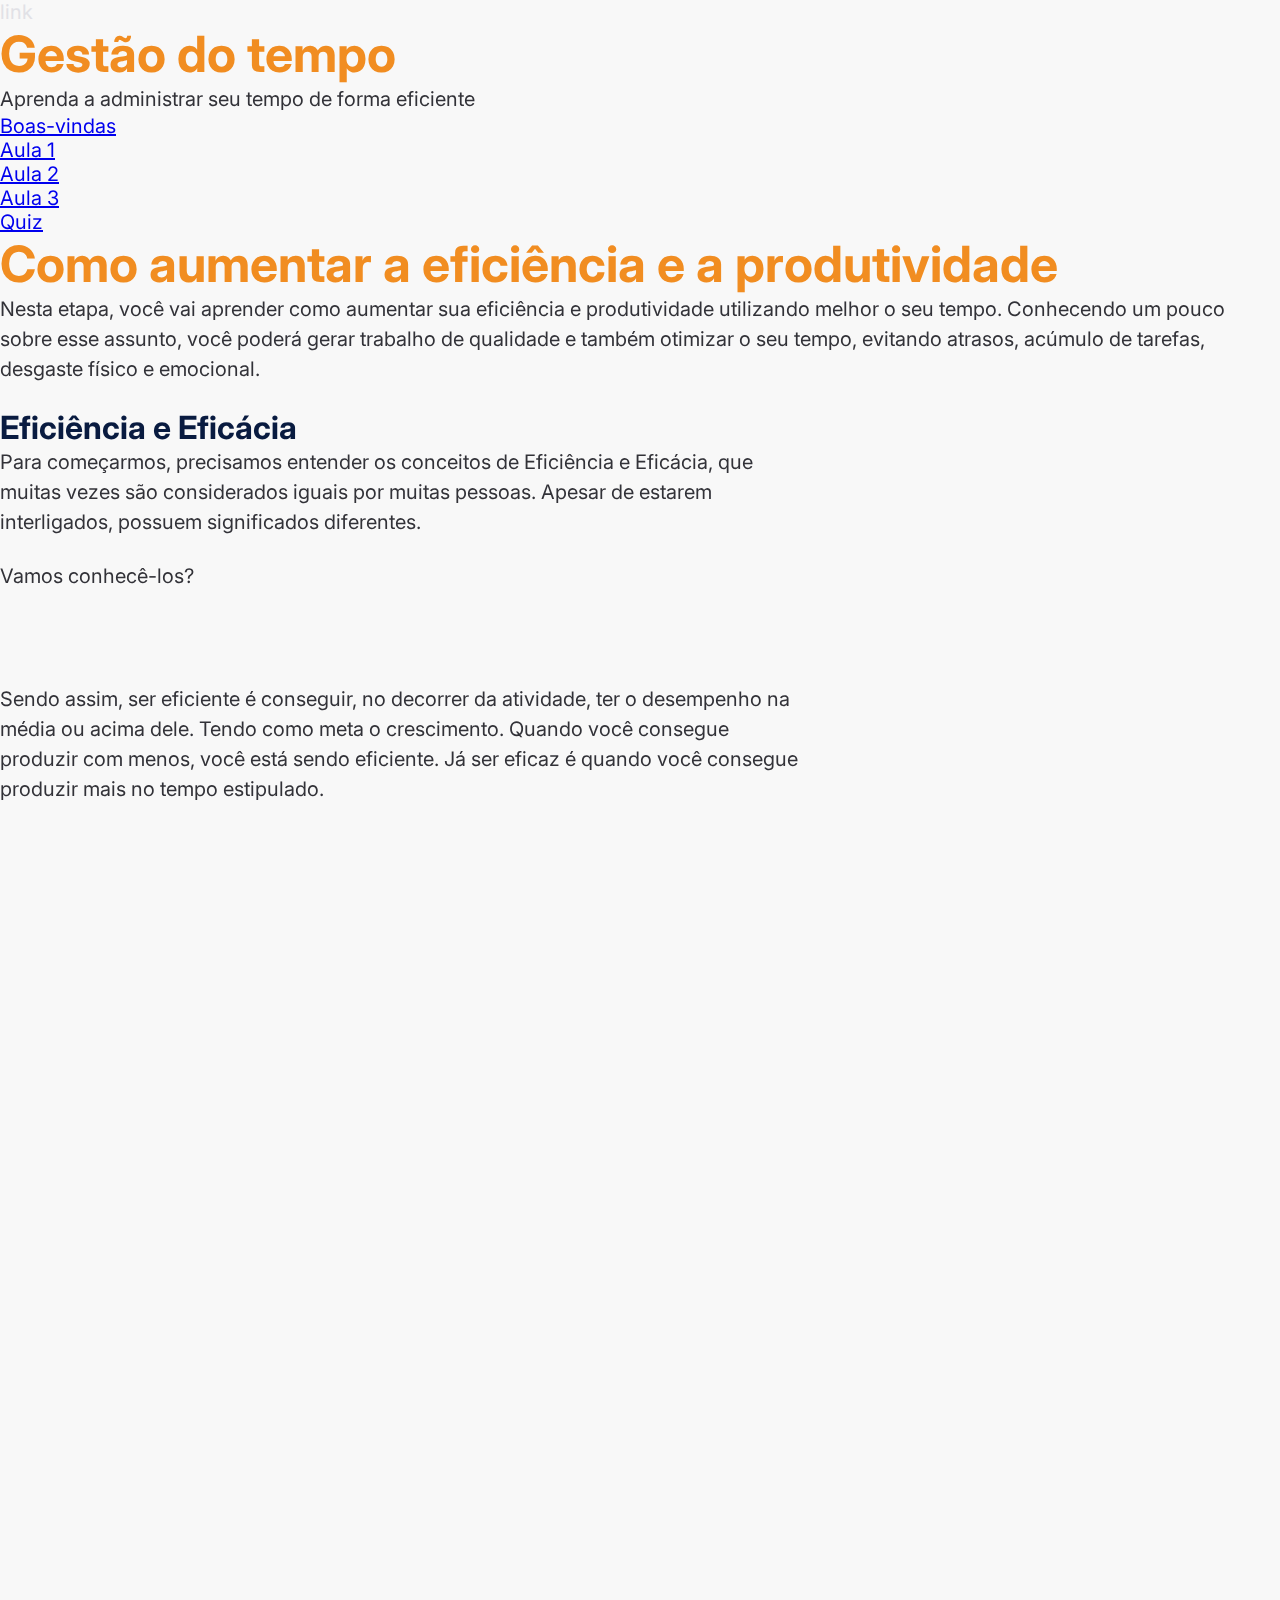
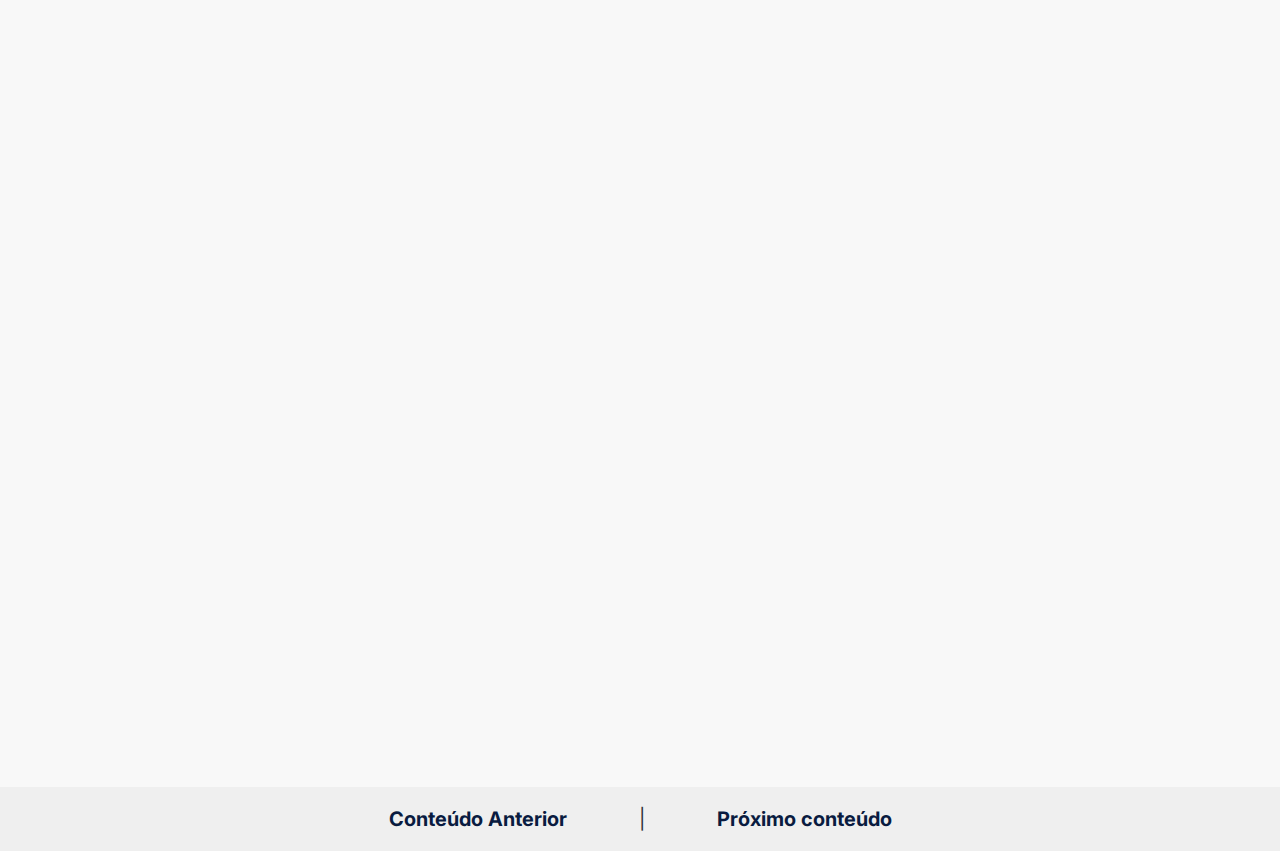
==== aula1.html @ 1203d72f "bug fix" ====
<!DOCTYPE html>
<html lang="en">
<head>
  <meta charset="UTF-8">
  <link rel="preconnect" href="https://fonts.googleapis.com">
  <link rel="preconnect" href="https://fonts.gstatic.com" crossorigin>

  <meta http-equiv="X-UA-Compatible" content="IE=edge">
  <meta name="viewport" content="width=device-width, initial-scale=1.0">

  <link href="https://fonts.googleapis.com/css2?family=Inter:wght@400;700&display=swap" rel="stylesheet">
  <link rel="stylesheet" href="https://cdn.jsdelivr.net/npm/@splidejs/splide@4.0.7/dist/css/splide.min.css">

  <link rel="stylesheet" href="https://unpkg.com/aos@next/dist/aos.css" />

  <link rel="stylesheet" href="https://cdnjs.cloudflare.com/ajax/libs/mediaelement/4.2.6/mediaelementplayer.css">
  <link rel="stylesheet" href="https://cdnjs.cloudflare.com/ajax/libs/mediaelement-plugins/2.5.0/speed/speed.min.css">
  <link rel="stylesheet" href="https://cdnjs.cloudflare.com/ajax/libs/mediaelement-plugins/2.5.0/skip-back/skip-back.min.css">
  <link rel="stylesheet" href="https://cdnjs.cloudflare.com/ajax/libs/mediaelement-plugins/2.5.0/jump-forward/jump-forward.min.css">

  <link rel="stylesheet" href="styles/global.css">
  <link rel="stylesheet" href="styles/aula1.css">
  <link rel="stylesheet" href="styles/podcast.css">
  link

  <title>Boas-vindas</title>
</head>
<body>
  <!-- capa -->
  <section id="capa" class="capa" data-aos="fade-down">
    <div class="container-capa">
      <div class="background-capa"></div>

      <div class="capa-title">
        <h1 data-aos="fade-right" data-aos-duration="1000" data-aos-delay="300">Gestão do tempo</h1>
        <p data-aos="fade-left" data-aos-duration="1000" data-aos-delay="500">Aprenda a administrar seu tempo de forma eficiente</p>
      </div>
    </div>
  </section>

  <!-- menu  -->
  <nav  class="menu" data-aos="fade-up">
    <ol class="hori">
      <li>
        <a href="#">Boas-vindas</a>
      </li>
      <li>
        <a href="#">Aula 1</a>
      </li>
      <li>
        <a href="#">Aula 2</a>
      </li>
      <li>
        <a href="#">Aula 3</a>
      </li>
      <li>
        <a href="#">Quiz</a>
      </li>
    </ol>
    <div class="line-menu"></div>
  </nav>
  
  <!-- primeira-sessao -->
  <section class="primeira">
    <div class="wrapper" data-aos="flip-left" data-aos-duration="1200">
      <div class="primeira-wrapper-um">
        <h1>Como aumentar a eficiência e a produtividade</h1>
        <p>
          Nesta etapa, você vai aprender como aumentar sua eficiência e produtividade
          utilizando melhor o seu tempo. ​Conhecendo um pouco sobre esse assunto, você
          poderá gerar trabalho de qualidade e também otimizar o seu tempo, evitando
          atrasos, acúmulo de tarefas, desgaste físico e emocional. 
        </p>
      </div>
      <img src="/assets/man_primeira.png" alt="">
    </div>

  </section>

  <section class="segunda">
    <div 
      class="padrao segunda-wrapper-um" 
      data-aos="fade-right"
      data-aos-duration="1000"
    >
      <h2>Eficiência e Eficácia</h2>
      <p>
        Para começarmos, precisamos entender os conceitos de Eficiência e Eficácia,
         que muitas vezes são considerados iguais por muitas pessoas. Apesar de 
         estarem interligados, possuem significados diferentes.
      </p>
      <br>
      <p>Vamos conhecê-los?</p>
    </div>

    <div class="splide" role="group" aria-label="Splide Basic HTML Example" data-aos="zoom-out" data-aos-duration="1000">
      <div class="splide__track">
        <ul class="splide__list">
          <li class="splide__slide">
            <div class="container-slider">
              <img src="/assets/slider_1.svg" alt="">
              <div>
                <h2>Eficiência</h2>
                <p>
                  Tem relação com produtividade, que é a medida do que foi consumido 
                  pelo que foi produzido, ou seja, eficiência é como você atingiu o 
                  objetivo, de forma otimizada, mais rápido e com menos gastos.
                </p>
              </div>
            </div>
          </li>
          <li class="splide__slide">
            <div class="container-slider">
              <img src="/assets/slider_2.svg" alt="">
              <div>
                <h2>Eficácia</h2>
                <p>
                  Está relacionado ao êxito, conseguir o objetivo estipulado. Você
                  será eficaz quando terminar a atividade no tempo estipulado e tiver
                  atingido as metas que foram previamente fixadas.
                </p>
              </div>
            </div>
          </li>
        </ul>
      </div>
    </div>

    <div class="padrao segunda-wrapper-dois">
      <p data-aos="fade-left" data-aos-duration="500">
        Sendo assim, ser eficiente é conseguir, no decorrer da atividade, ter o 
        desempenho na média ou acima dele. Tendo como meta o crescimento. Quando
        você consegue produzir com menos, você está sendo eficiente. Já ser eficaz
        é quando você consegue produzir mais no tempo estipulado.
      </p>
      <br>
      <p data-aos="fade-left" data-aos-duration="500" data-aos-delay="100">
        Agora que já sabemos a diferença entre esses conceitos, vamos nos aprofundar
        um pouco mais em cada um.
      </p>

      <h2 data-aos="fade-left" data-aos-duration="500" data-aos-delay="200">Eficiência</h2>
      <p data-aos="fade-left" data-aos-duration="500" data-aos-delay="300">
        Nos dias atuais, ser eficiente é um preceito fundamental. No trabalho, na
        escola e no lar, devemos sempre procurar alcançar a máxima eficiência.
        Fazendo sempre o melhor e organizando nossas atividades no dia a dia
      </p>
    </div>
  </section>

  <section class="terceira" data-aos="fade-up" data-aos-anchor-placement="center-bottom">
    <div class="wrapper-podcast">
      <div class="terceira-wrapper-um">
        <h1>Como aumentar a eficiência e a produtividade</h1>
        <p>
            Pensando nisso, preparamos um podcast para apresentar algumas dicas
            para você aprender agora mesmo em como otimizar e organizar seu dia
            a dia. Clique no ícone de <span>play</span> abaixo.
        </p>
      </div>


      <div class="container">
        <div class="podcast">
          <div class="title-container">
            <div class="artwork">
              <img src="/assets/img_podcast.jpg" alt="">
            </div>
            <h3 class="podcast__episode_title">Como realizar uma organização pessoal.</h3>
          </div>
          <div class="podcast__meta">
            <audio controls width="100%">
              <source src="/podcast/test-podcast.mp3">
              Your browser does not support the audio tag.
            </audio>

            <div class="artwork">
              <img src="/assets/img_podcast.jpg" alt="">
            </div>
          </div>
        </div>
      </div>
    </div>
    <div class="terceira-wrapper-dois">
      <p>
        Agora que já sabemos a diferença entre esses conceitos, vamos nos 
        aprofundar um pouco mais em cada um. 
      </p>
    </div>
  </section>

  <section class="quarta">
    <div class="padrao quarta-wrapper-um">
      <h1 data-aos="fade-left" data-aos-duration="500">Como ordenar o fluxo de papéis que chegam até sua mesa</h1>
      <p data-aos="fade-left" data-aos-duration="500" data-aos-delay="100">
        Apesar dos avanços tecnológicos, ainda existem empresas e pessoas que
        preferem trabalhar com arquivos de forma física, o que gera um acúmulo
        de papel. No entanto, é preciso ter cuidado: não adianta ter muitos
        papéis de forma desorganizada. Para evitar isso, é preciso ter uma
        rotina de organização e um planejamento. 
      </p>
      <br>
      <p data-aos="fade-left" data-aos-duration="500" data-aos-delay="200">
        Nesse sentido, propomos uma lista de 5 dicas para ordenar o fluxo de
        papel em sua mesa, para que os arquivos permaneçam de fácil acesso
        sempre que necessário.
      </p>
    </div>
  </section>

  <section class="quinta" data-aos="flip-left" data-aos-duration="1200">
    <div class="infografico-container">
      <div class="infografico-image">
        <img src="/assets/img_infografico.jpg" alt="">
      </div>
      <div class="infografico-content">
        <h2 data-aos="fade-left" data-aos-duration="500" data-aos-delay="350">5 dicas para ordenar o fluxo de papel em sua mesa</h2>

        <div class="infografico-itens" data-aos="fade-left" data-aos-duration="500" data-aos-delay="400">
          <span>1</span>
          <p>Ter um bom lugar para tudo que você quer guardar;</p>
        </div>
        <div class="infografico-itens" data-aos="fade-left" data-aos-duration="500" data-aos-delay="450">
          <span>2</span>
          <p>
            Manter as coisas guardadas no seu devido lugar, exceto quando você
            estiver trabalhando com elas;
          </p>
        </div>
        <div class="infografico-itens" data-aos="fade-left" data-aos-duration="500" data-aos-delay="500">
          <span>3</span>
          <p>
            Se livrar, imediatamente, de toda a papelada que puder;
          </p>        
        </div>
        <div class="infografico-itens" data-aos="fade-left" data-aos-duration="500" data-aos-delay="550">
          <span>4</span>
          <p>
            Só afastar um item se já tiver uma ação de solução ou, pelo menos, um
            encaminhamento para a solução.
          </p>        
        </div>
        <div class="infografico-itens" data-aos="fade-left" data-aos-duration="500" data-aos-delay="600">
          <span>5</span>
          <p>
            Tenha em mente que 80% das tarefas que chegam até você podem ser
            executadas na mesma hora;
          </p>        
        </div>
      </div>
    </div>
  </section>

  <section class="sexta" data-aos="zoom-out" data-aos-duration="1000" data-aos-anchor-placement="center-center">
    <div class="wrapper-vinheta">
      <div class="vinheta-importante">
        <div class="lottie-svg">
          <span class="ball circle1"></span>
          <span class="ball circle2"></span>
          <span class="ball circle3"></span>
          <lottie-player src="/lottie/attention.json" background="transparent"  speed="1"  style="width: 18rem; height: 18rem;" loop autoplay></lottie-player>
        </div>
        <div class="vinheta-content">       
          <h2>Importante</h2>
          <p>
            Não tenha medo de utilizar a lixeira e se desfazer de papéis que 
            futuramente serão desnecessários ou que não agregam nada naquele momento. 
            Use o lixo também para se desfazer de todo papel que você já esteja ciente
            do seu conteúdo e não precisará consultá-lo novamente. Com esta prática, 
            você esvazia sua mesa de coisas inúteis e prepara o terreno para trabalhar 
            mais organizadamente e com mais clareza de ideias.
          </p>
        </div>
      </div>
    </div>
  </section>

  <section class="setima">
    <div class="padrao setima-wrapper-um">
      <h1 data-aos="fade-left" data-aos-duration="500">Faça agora, não deixe para depois</h1>
      <p data-aos="fade-right" data-aos-duration="500" data-aos-delay="100">
        Todos nós, com maior ou menor intensidade, tendemos a adiar nossas 
        tarefas e ações, deixando tudo para depois.
      </p>
      <br>
      <p data-aos="fade-left" data-aos-duration="500" data-aos-delay="150">
        ​Essa tendência à procrastinação pode ter um custo alto, causando mais 
        problemas, preocupações e gerando mais trabalho.
      </p>
    </div>
  </section>

  <footer>
    <button onclick=proximaAula() class="voltar">Conteúdo Anterior</button>
    <p>|</p>
    <button onclick=proximaAula() class="proximo">Próximo conteúdo</button>
  </footer>

  <script src="https://unpkg.com/aos@next/dist/aos.js"></script>
  <script src="https://cdn.jsdelivr.net/npm/@splidejs/splide@4.0.7/dist/js/splide.min.js"></script>
  <script src="https://cdnjs.cloudflare.com/ajax/libs/mediaelement/4.2.6/mediaelement-and-player.min.js"></script>
  <script src="https://cdnjs.cloudflare.com/ajax/libs/mediaelement-plugins/2.5.0/skip-back/skip-back.min.js"></script>
  <script src="https://cdnjs.cloudflare.com/ajax/libs/mediaelement-plugins/2.5.0/jump-forward/jump-forward.min.js"></script>
  <script src="https://cdn.jsdelivr.net/gh/ivorpad/mediaelement-changespeed/changespeed.js"></script>
  <script src="/scripts/script.js"></script>
  <script src="https://unpkg.com/@lottiefiles/lottie-player@latest/dist/lottie-player.js"></script>
  <script>
    AOS.init();
  </script>
</body>
</html>
---- styles/global.css ----
:root {
  ---white: #fff;

  --background: #F8F8F8;

  --gray-100: #e1e1e6;
  --gray-200: #EFEFEF;
  --gray-300: #c4c4cc;
  --gray-400: #8d8d99;
  --gray-600: #323238;
  --gray-700: #29292e;
  --gray-800: #202024;
  --gray-900: #121214;

  --blue-100: #83d0f5;
  --blue-200: #009fe3;
  --blue-300: #687DC7;
  --blue-500: #2E52D0;
  --blue-700: #2441A7;
  --blue-800: #091B40;

  --orange: #F18D21;

  --red-500: #F75A68;
}

* {
  margin: 0;
  padding: 0;

  box-sizing: border-box;
}

:focus {
  outline: 0;
  box-shadow: 0 0 0 2px var(--blue-800);
  border-radius: 2px;
}

body {
  overflow-x: hidden;
  background: var(--background);
  color: var(--gray-100);
  -webkit-font-smoothing: antialiased;
}

body, input, textarea, button {
  font-family: 'Inter', sans-serif;
  font-weight: 400;
  font-size: 1.25rem;
}

h1 {
  font-weight: 700;
  color: var(--orange);
  font-size: 3.125rem;
}

h2 {
  font-weight: 700;
  color: var(--blue-800);
  font-size: 2rem;
}

p {
  color: var(--gray-600);
  line-height: 1.5;
}


.voltar {
  border: 0;
  display: flex;
  align-items: center;

  gap: 0.5rem;
  font-weight: 700;
  color: var(--blue-800);
  background: transparent;

  cursor: pointer;
}

.voltar::after {
  content: url('/assets/preview_button.svg');
  width: 32px;
  height: 32px;
}

.voltar:hover {
  border-bottom: 2px solid var(--blue-800)
}

.proximo {
  border: 0;
  display: flex;
  align-items: center;

  gap: 0.5rem;
  font-weight: 700;
  color: var(--blue-800);
  background: transparent;

  cursor: pointer;
}

.proximo::before {
  content: url('/assets/next_button.svg');
  width: 32px;
  height: 32px;
}

.proximo:hover {
  border-bottom: 2px solid var(--blue-800)
}

.padrao {
  max-width: 50rem;
}

footer {
  margin-top: 4rem;
  width: 100%;
  height: 4rem;
  background-color: var(--gray-200);
  display: flex;
  justify-content: center;
  align-items: center;
  gap: 2rem;
}
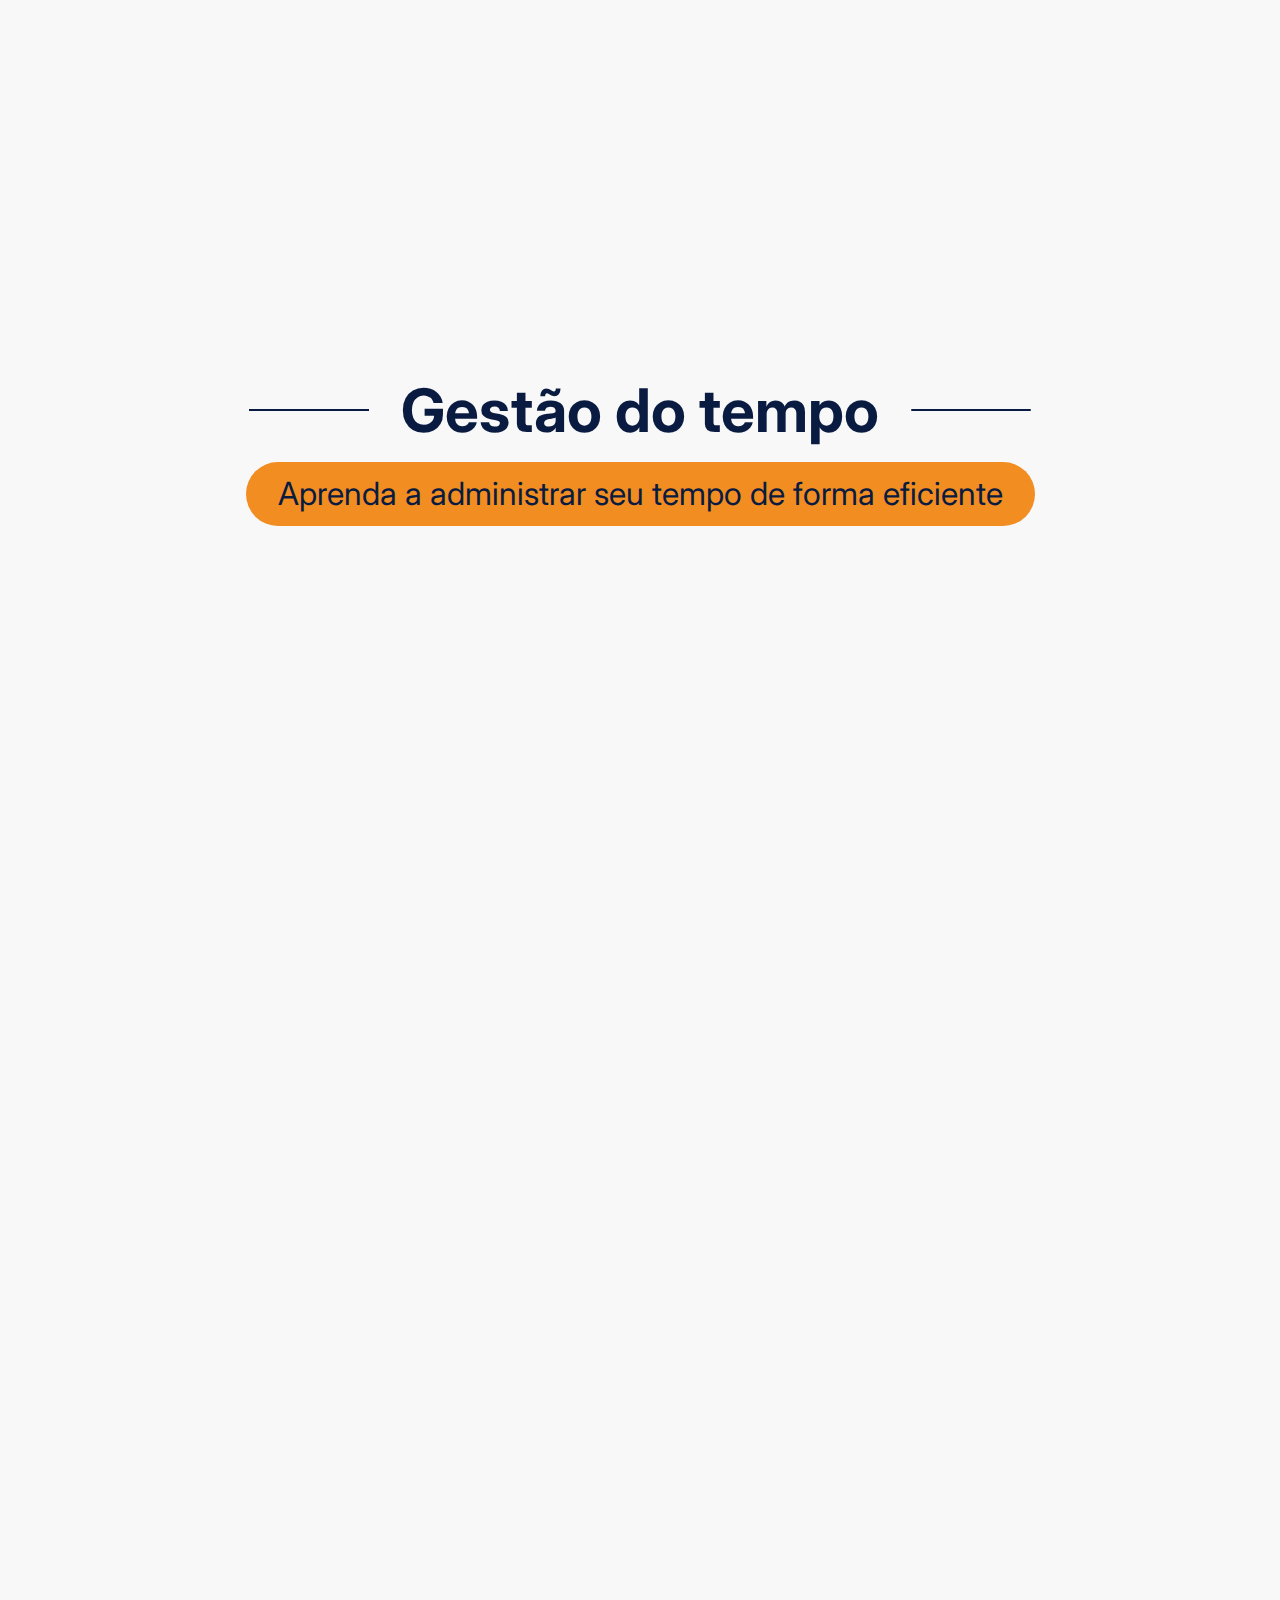
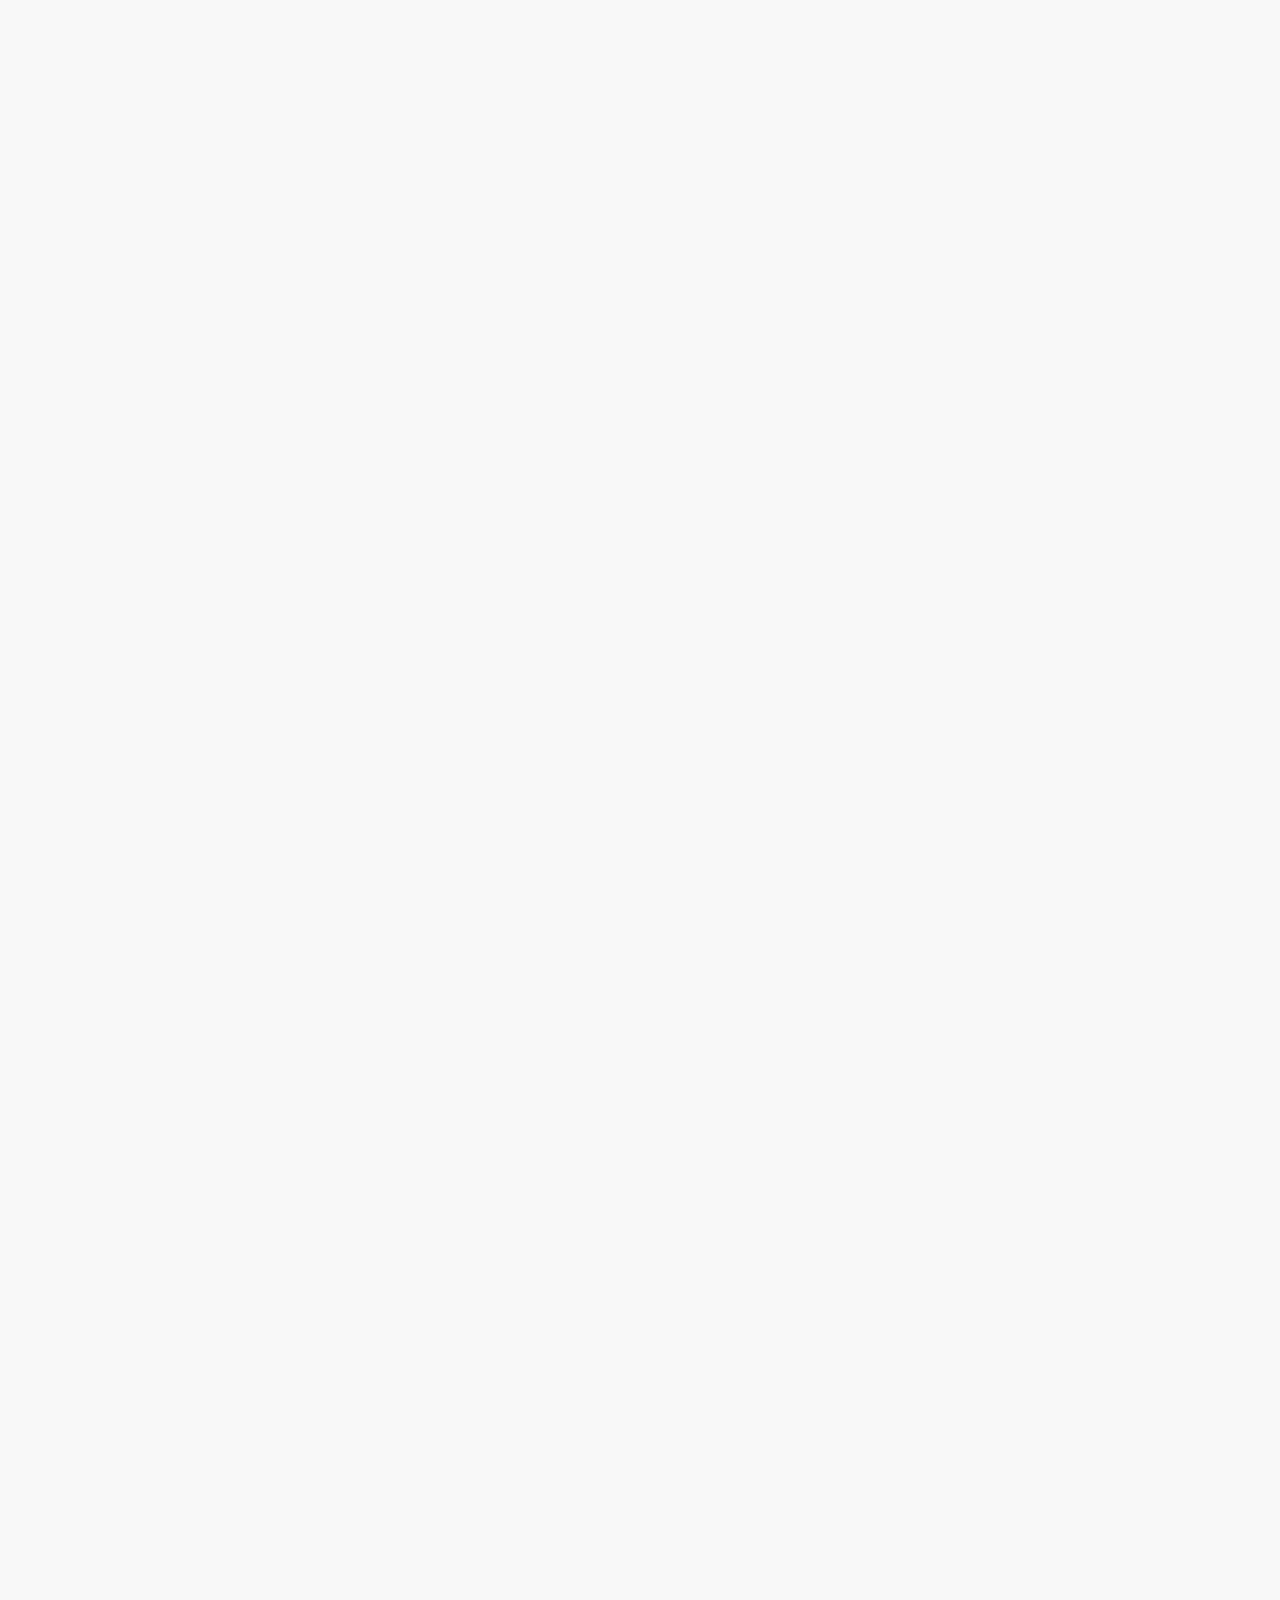
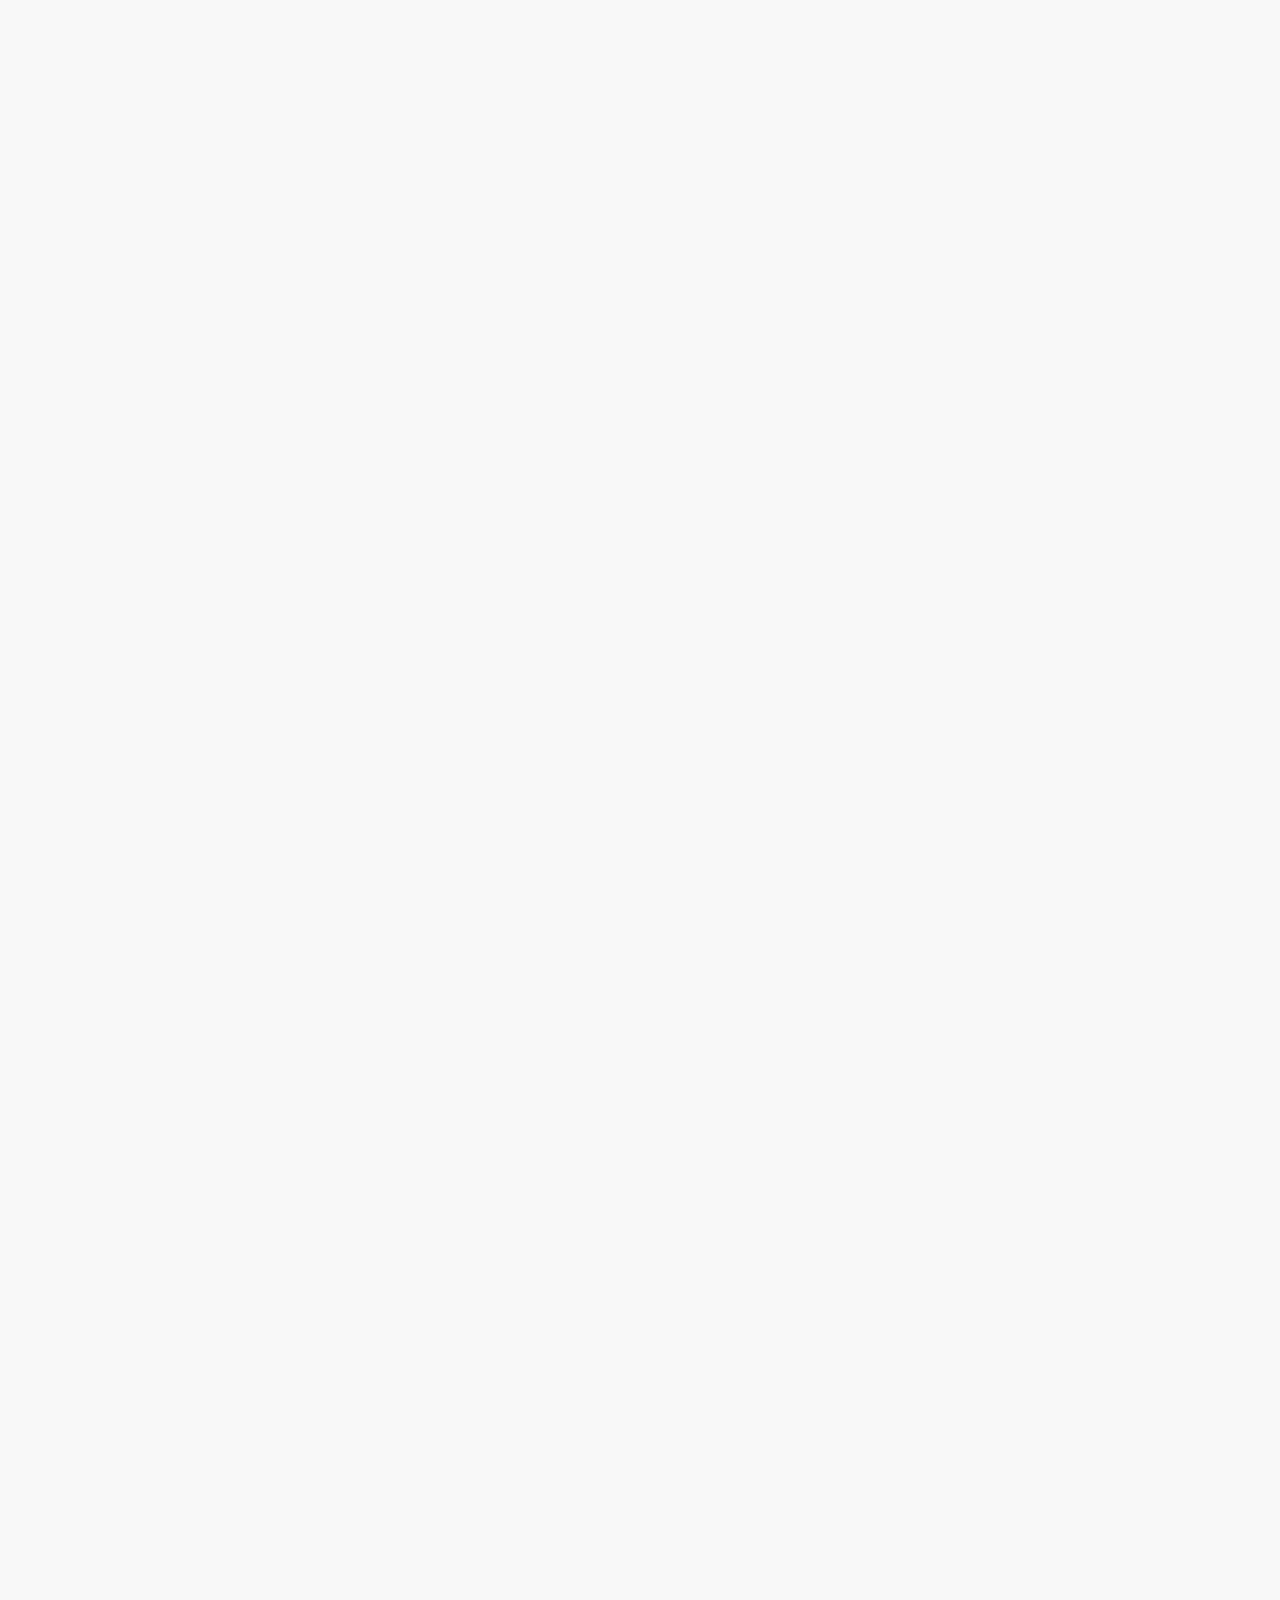
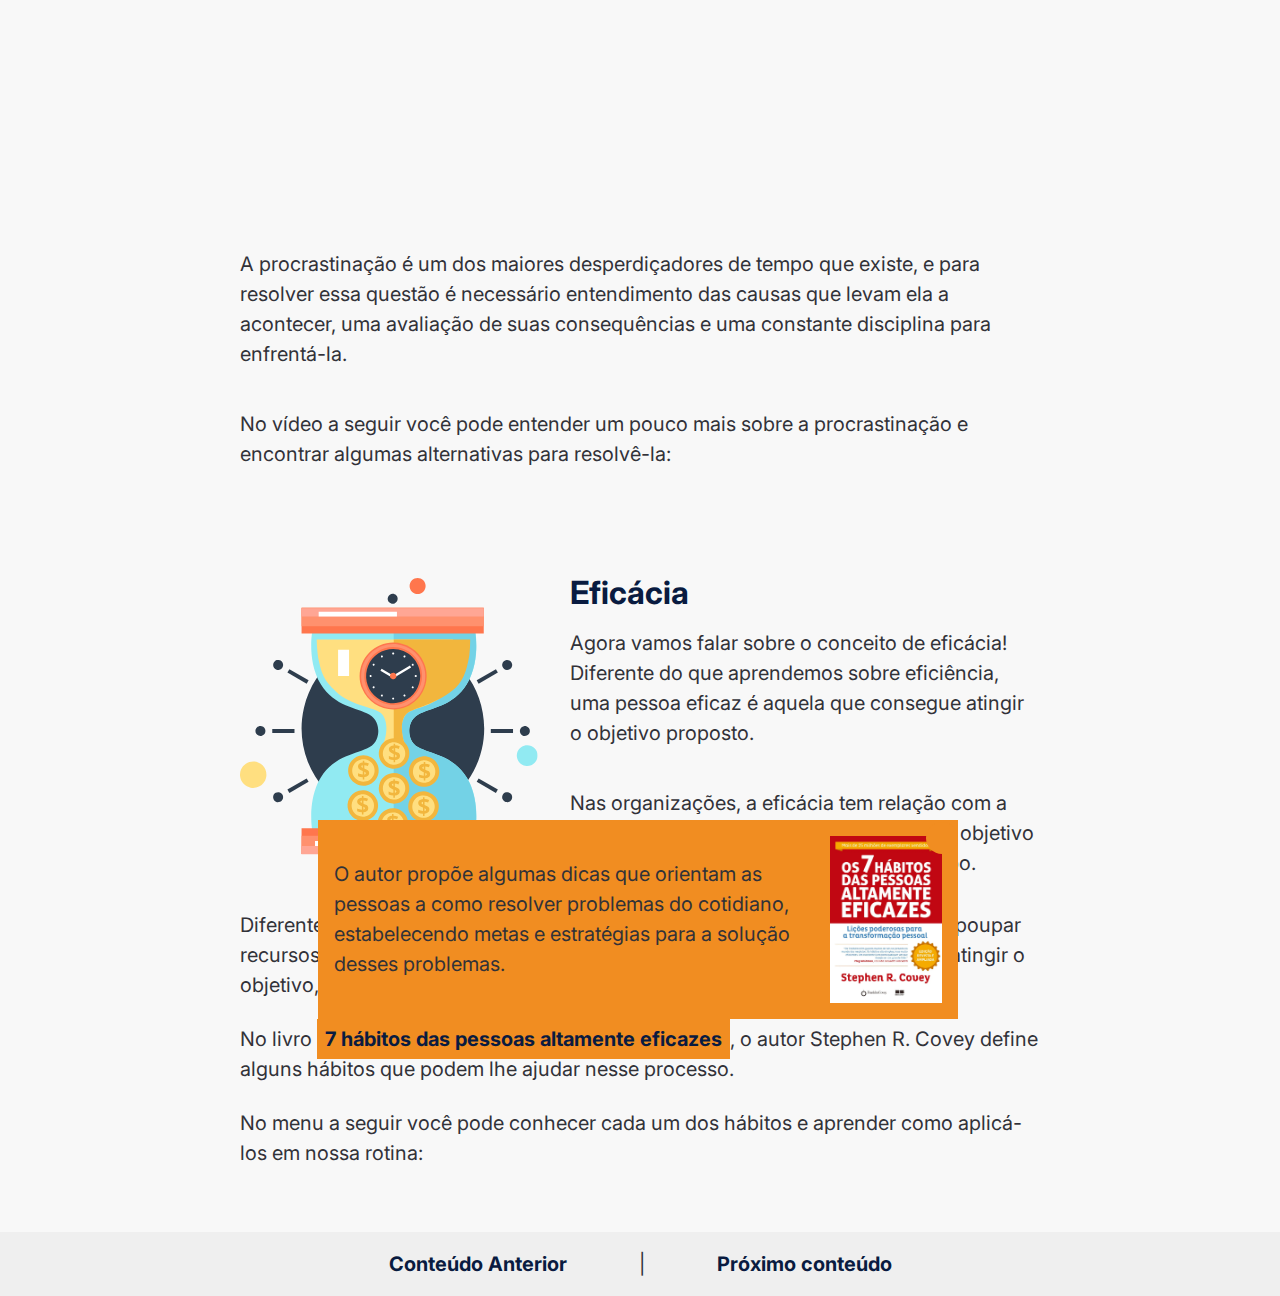
==== commit f4f989f3: "adicionado mobal book mention" ====
--- a/aula1.html
+++ b/aula1.html
@@ -2,26 +2,28 @@
 <html lang="en">
 <head>
   <meta charset="UTF-8">
-  <link rel="preconnect" href="https://fonts.googleapis.com">
-  <link rel="preconnect" href="https://fonts.gstatic.com" crossorigin>
-
-  <meta http-equiv="X-UA-Compatible" content="IE=edge">
-  <meta name="viewport" content="width=device-width, initial-scale=1.0">
-
-  <link href="https://fonts.googleapis.com/css2?family=Inter:wght@400;700&display=swap" rel="stylesheet">
-  <link rel="stylesheet" href="https://cdn.jsdelivr.net/npm/@splidejs/splide@4.0.7/dist/css/splide.min.css">
+  <link rel="preconnect" href="https://fonts.googleapis.com"/>
+  <link rel="preconnect" href="https://fonts.gstatic.com" crossorigin/>
+
+  <meta http-equiv="X-UA-Compatible" content="IE=edge"/>
+  <meta name="viewport" content="width=device-width, initial-scale=1.0"/>
+
+  <link href="https://fonts.googleapis.com/css2?family=Inter:wght@400;700&display=swap" rel="stylesheet"/>
+  <link rel="stylesheet" href="https://cdn.jsdelivr.net/npm/@splidejs/splide@4.0.7/dist/css/splide.min.css"/>
 
   <link rel="stylesheet" href="https://unpkg.com/aos@next/dist/aos.css" />
 
-  <link rel="stylesheet" href="https://cdnjs.cloudflare.com/ajax/libs/mediaelement/4.2.6/mediaelementplayer.css">
-  <link rel="stylesheet" href="https://cdnjs.cloudflare.com/ajax/libs/mediaelement-plugins/2.5.0/speed/speed.min.css">
-  <link rel="stylesheet" href="https://cdnjs.cloudflare.com/ajax/libs/mediaelement-plugins/2.5.0/skip-back/skip-back.min.css">
-  <link rel="stylesheet" href="https://cdnjs.cloudflare.com/ajax/libs/mediaelement-plugins/2.5.0/jump-forward/jump-forward.min.css">
-
-  <link rel="stylesheet" href="styles/global.css">
-  <link rel="stylesheet" href="styles/aula1.css">
-  <link rel="stylesheet" href="styles/podcast.css">
-  link
+  <link rel="stylesheet" href="https://cdnjs.cloudflare.com/ajax/libs/mediaelement/4.2.6/mediaelementplayer.css"/>
+  <link rel="stylesheet" href="https://cdnjs.cloudflare.com/ajax/libs/mediaelement-plugins/2.5.0/speed/speed.min.css"/>
+  <link rel="stylesheet" href="https://cdnjs.cloudflare.com/ajax/libs/mediaelement-plugins/2.5.0/skip-back/skip-back.min.css"/>
+  <link rel="stylesheet" href="https://cdnjs.cloudflare.com/ajax/libs/mediaelement-plugins/2.5.0/jump-forward/jump-forward.min.css"/>
+  <link rel="stylesheet" href="https://cdn.jsdelivr.net/npm/@vime/core@^5/themes/default.css"/>
+
+  <link rel="stylesheet" href="styles/global.css"/>
+  <link rel="stylesheet" href="styles/aula1.css"/>
+  <link rel="stylesheet" href="styles/podcast.css"/>
+
+  <script src="https://unpkg.com/phosphor-icons"></script>
 
   <title>Boas-vindas</title>
 </head>
@@ -99,7 +101,7 @@
           <li class="splide__slide">
             <div class="container-slider">
               <img src="/assets/slider_1.svg" alt="">
-              <div>
+              <div class="slider-content">
                 <h2>Eficiência</h2>
                 <p>
                   Tem relação com produtividade, que é a medida do que foi consumido 
@@ -112,7 +114,7 @@
           <li class="splide__slide">
             <div class="container-slider">
               <img src="/assets/slider_2.svg" alt="">
-              <div>
+              <div class="slider-content">
                 <h2>Eficácia</h2>
                 <p>
                   Está relacionado ao êxito, conseguir o objetivo estipulado. Você
@@ -181,12 +183,6 @@
         </div>
       </div>
     </div>
-    <div class="terceira-wrapper-dois">
-      <p>
-        Agora que já sabemos a diferença entre esses conceitos, vamos nos 
-        aprofundar um pouco mais em cada um. 
-      </p>
-    </div>
   </section>
 
   <section class="quarta">
@@ -251,7 +247,7 @@
     </div>
   </section>
 
-  <section class="sexta" data-aos="zoom-out" data-aos-duration="1000" data-aos-anchor-placement="center-center">
+  <section class="sexta" data-aos="zoom-out" data-aos-duration="1000" data-aos-anchor-placement="center-bottom">
     <div class="wrapper-vinheta">
       <div class="vinheta-importante">
         <div class="lottie-svg">
@@ -287,13 +283,84 @@
         ​Essa tendência à procrastinação pode ter um custo alto, causando mais 
         problemas, preocupações e gerando mais trabalho.
       </p>
+      <br>
+      <p>
+        A procrastinação é um dos maiores desperdiçadores de tempo que existe,
+        e para resolver essa questão é necessário entendimento das causas que
+        levam ela a acontecer, uma avaliação de suas consequências e uma 
+        constante disciplina para enfrentá-la.
+      </p>
+      <br>
+      <p>
+        No vídeo a seguir você pode entender um pouco mais sobre a procrastinação
+        e encontrar algumas alternativas para resolvê-la: 
+      </p>
+      <br>
+      <vm-player theme="dark" style="--vm-player-theme: #e86c8b;">
+        <vm-vimeo video-id="665615283"><vm-vimeo>
+        <vm-default-ui><vm-default-ui>
+      </vm-player>
+    </div>
+  </section>
+
+  <section class="oitava">
+    <div class="padrao oitava-wrapper-um">
+      <div class="oitava-img-container">
+        <img src="/assets/img_eficacia.svg" alt="Imagem de uma ampulheta com um círculo azul como fundo com várias linhas">
+      </div>
+      <div class="oitava-content">
+        <h2>Eficácia</h2>
+        <p>
+          Agora vamos falar sobre o conceito de eficácia! Diferente do que 
+          aprendemos sobre eficiência, uma pessoa eficaz é aquela que consegue
+          atingir o objetivo proposto.
+        </p>
+        <br>
+        <p>
+          Nas organizações, a eficácia tem relação com a tomada de decisão,
+          para que se alcance o objetivo proposto independente de custos ou tempo.
+        </p>
+      </div>
+    </div>
+
+    <div class="padrao oitava-wrapper-dois">
+      <p>
+        Diferente da eficiência, a eficácia está ligada ao atingimento de 
+        objetivos sem poupar recursos financeiros, pessoas ou outros recursos!
+        Nesse caso o importante é atingir o objetivo, não importa como isso 
+        será feito.
+      </p>
+      <br>
+      <div class="popup-book">
+        <div class="popup-container">
+          <p>
+            O autor propõe algumas dicas que orientam as pessoas a como resolver
+            problemas do cotidiano, estabelecendo metas e estratégias para a
+            solução desses problemas. 
+          </p>
+          <img src="/assets/bookMention.jpg" alt="">
+        </div>
+
+        <button>
+          <i class="ph-x-circle-fill" size=24></i>
+        </button>
+      </div>
+      <p class="book-mention-paragraph">
+        No livro <span>7 hábitos das pessoas altamente eficazes</span>, o autor Stephen
+        R. Covey define alguns hábitos que podem lhe ajudar nesse processo.
+      </p>
+      <br>
+      <p>
+        No menu a seguir você pode conhecer cada um dos hábitos e aprender 
+        como aplicá-los em nossa rotina: 
+      </p>
     </div>
   </section>
 
   <footer>
-    <button onclick=proximaAula() class="voltar">Conteúdo Anterior</button>
+    <button onclick=toAula1() class="voltar">Conteúdo Anterior</button>
     <p>|</p>
-    <button onclick=proximaAula() class="proximo">Próximo conteúdo</button>
+    <button onclick=toAula2() class="proximo">Próximo conteúdo</button>
   </footer>
 
   <script src="https://unpkg.com/aos@next/dist/aos.js"></script>
@@ -302,10 +369,22 @@
   <script src="https://cdnjs.cloudflare.com/ajax/libs/mediaelement-plugins/2.5.0/skip-back/skip-back.min.js"></script>
   <script src="https://cdnjs.cloudflare.com/ajax/libs/mediaelement-plugins/2.5.0/jump-forward/jump-forward.min.js"></script>
   <script src="https://cdn.jsdelivr.net/gh/ivorpad/mediaelement-changespeed/changespeed.js"></script>
+  <script src="https://unpkg.com/@lottiefiles/lottie-player@latest/dist/lottie-player.js"></script>
+  <script type="module" src="https://cdn.jsdelivr.net/npm/@vime/core@^5/dist/vime/vime.esm.js"></script>
+
+
   <script src="/scripts/script.js"></script>
-  <script src="https://unpkg.com/@lottiefiles/lottie-player@latest/dist/lottie-player.js"></script>
   <script>
     AOS.init();
+
+    
+    function toAula1() {
+      window.open('/index.html', "_self");
+    }
+
+    function toAula2() {
+      window.open('/aula2.html', "_self");
+    }
   </script>
 </body>
 </html>--- a/styles/aula1.css
+++ b/styles/aula1.css
@@ -0,0 +1,799 @@
+.capa {
+  width: 100%;
+  height: 100vh;
+  position: relative;
+
+  background: url('/assets/capa_course.jpg');
+  background-repeat: no-repeat;
+  background-size: cover;
+  overflow: hidden;
+
+  display: flex;
+  align-items: center;
+  justify-content: center;
+}
+
+.container-capa {
+  max-width: 100%;
+}
+
+.capa-title h1 {
+  font-weight: 700;
+  font-size: 3.75rem;
+  color: var(--blue-800);
+  text-align: center;
+
+  display: flex;
+  justify-content: center;
+  align-items: center;
+}
+
+.capa-title h1:before {
+  content: "";
+  display: block;
+  width: 7.5rem;
+  height: 0.125rem;
+  margin-right: 2rem;
+  background: var(--blue-800);;
+}
+
+.capa-title h1:after {
+  content: "";
+  display: block;
+  width: 7.5rem;
+  height: 0.125rem;
+  margin-left: 2rem;
+  border-radius: 8px;
+  background: var(--blue-800);;
+}
+
+.capa-title p {
+  height: 4rem;
+  padding: 1rem 2rem;
+  font-size: 2rem;
+  background: var(--orange);
+  color: var(--blue-800);
+  border-radius: 100px;
+
+  margin-top: 1rem;
+
+  display: flex;
+  align-items: center;
+}
+
+.menu {
+  width: 100%;
+  display: flex;
+  flex-direction: column;
+  justify-content: flex-start;
+  align-items: center;
+  margin-top: 3rem;
+}
+
+.menu ol {
+  counter-reset: item;
+  list-style-type: none;
+  padding-left: 1.25rem;
+  margin-left: 1.25rem;
+  border-style: solid;
+  border-color: var(--background);
+  border-width: 0 0 0 1px;
+}
+
+.menu li {
+  position: relative;
+  line-height: 1.875rem;
+  margin-bottom: 1.875rem;
+}
+
+.menu li a {
+  text-decoration: none;
+  color: var(--blue-800);
+}
+
+.menu li::before {
+  counter-increment: item;
+  content: url('');
+  position: absolute;
+  width: 1.5rem;
+  height: 1.5rem;
+  border-radius: 15px;
+  background: var(--gray-300);
+  color: var(--gray-300);
+  text-align: center;
+  font-size: 0;
+}
+
+.menu li:nth-child(1)::before {
+  content: url('/assets/check.svg');
+}
+
+.menu li:not(:last-child):after {
+  content: '\00a0 \00a0 \00a0 \00a0 \00a0|';
+  color: var(--gray-100);
+}
+
+.menu li:last-child:after {
+  content: '\00a0 \00a0 \00a0 \00a0 \00a0'
+}
+
+.menu ol.hori {
+  display: inline-block;
+  border-width: 1px 0 0 0;
+  margin: 0;
+  padding: 0.9375rem 0 0;
+  color: var(--blue-800);
+}
+
+.menu ol.hori li {
+  display: inline-block;
+  margin: 0 0.9375rem;
+}
+
+.menu ol.hori li::before {
+  top: 2.5rem;
+  left: 50%;
+  margin-left: -1.875rem;
+}
+
+.line-menu {
+  margin-top: 20px;
+  width: 550px;
+  height: 2px;
+  background: var(--gray-300);
+}
+
+.primeira {
+  width: 100%;
+  display: flex;
+  flex-direction: column;
+  justify-content: flex-start;
+  align-items: center;
+
+  margin-top: 5rem;
+}
+
+.primeira h3 {
+  margin: 2rem 0 2rem 0;
+  background: var(--blue-800);
+  padding: 1rem;
+  border-radius: 8px;
+  font-size: 2rem;
+}
+
+.primeira button {
+  margin-bottom: 2rem;
+}
+
+.wrapper {
+  max-width: 70rem;
+  background: var(--gray-200);
+  display: flex;
+  align-items: center;
+}
+
+.primeira-wrapper-um {
+  max-width: 46rem;
+  padding: 2rem;
+}
+
+.primeira-wrapper-um h1 {
+  margin-bottom: 1rem;
+}
+
+.primeira-wrapper-um p strong {
+  color: var(--blue-800);
+  font-size: 1.5rem;
+}
+
+.segunda {
+  width: 100%;
+  display: flex;
+  flex-direction: column;
+  justify-content: flex-start;
+  align-items: center;
+
+  margin-top: 5rem;
+}
+
+.segunda-wrapper-um {
+  max-width: 44rem;
+}
+
+.segunda-wrapper-um p {
+  margin-top: 1rem;
+}
+
+.splide {
+  max-width: 70rem;
+  height: 28rem;
+  margin-top: 3rem;
+}
+
+.splide__slide {
+  display: flex;
+  justify-content: center;
+  align-items: center;
+}
+
+.splide__pagination__page  {
+  background: var(--gray-400);
+  opacity: 1;
+}
+
+.splide__pagination__page.is-active  {
+  background: var(--blue-800);
+  opacity: 1;
+}
+
+.container-slider {
+  height: 28rem;
+  display: flex;
+  flex-direction: row;
+  justify-content: center;
+  align-items: center;
+  max-width: 56rem;
+  background: var(--gray-200);
+  padding: 1rem 2rem;
+  gap: 2rem;
+}
+
+.container-slider p {
+  margin-top: 1rem;
+}
+
+.segunda-wrapper-dois {
+  max-width: 44rem;
+  margin-top: 3rem;
+}
+
+.segunda-wrapper-dois h2 {
+  margin: 3rem 0 1rem 0;
+}
+
+.terceira {
+  max-width: 100%;
+  display: flex;
+  flex-direction: column;
+  justify-content: flex-start;
+  align-items: center;
+
+  margin-top: 5rem;
+}
+
+.wrapper-podcast {
+  max-width: 70rem;
+  background: var(--gray-200);
+  display: flex;
+  flex-direction: column;
+  align-items: center;
+}
+
+.terceira-wrapper-um {
+  max-width: 70rem;
+  padding: 2rem;
+  display: flex;
+  flex-direction: column;
+}
+
+.terceira-wrapper-um p {
+  margin-top: 1rem;
+}
+
+.terceira-wrapper-um p > span {
+  font-style: italic;
+}
+
+.quarta {
+  max-width: 100%;
+  display: flex;
+  flex-direction: column;
+  justify-content: flex-start;
+  align-items: center;
+
+  margin-top: 5rem;
+}
+
+.quarta-wrapper-um p{
+  margin-top: 1rem;
+}
+
+.quinta {
+  max-width: 100%;
+  display: flex;
+  justify-content: center;
+  margin-top: 5rem;
+}
+
+.infografico-container {
+  display: flex;
+  align-items: center;
+
+  width: 70rem;
+  gap: 2rem;
+  background: var(--gray-200);
+}
+
+.infografico-content {
+  max-width: 40rem;
+}
+
+.infografico-itens {
+  display: flex;
+  align-items: center;
+  gap: 1rem;
+}
+
+.infografico-content h2 {
+  margin-bottom: 1rem;
+}
+
+.infografico-itens p {
+  max-width: 36rem;
+}
+
+.infografico-itens:not(:last-child) {
+  margin-bottom: 1rem;
+}
+
+.infografico-itens span {
+  display: flex;
+  justify-content: center;
+  align-items: center;
+  background: var(--blue-800);
+  width: 3rem;
+  height: 3.5rem;
+  padding: 1rem;
+}
+
+.sexta {
+  max-width: 100%;
+  display: flex;
+  justify-content: center;
+  margin-top: 5rem;
+}
+
+.wrapper-vinheta {
+  width: 46rem;
+  display: flex;
+  justify-content: center;
+}
+
+.lottie-svg {
+  position: relative;
+  display: flex;
+  align-items: center;
+  justify-content: center;
+  background: var(--gray-800);
+  border-radius: 8px 8px 0 0;
+  width: 46rem;
+  height: 2rem;
+}
+
+.ball {
+  position: absolute;
+  width: 1rem;
+  height: 1rem;
+  border-radius: 50%;
+  left: 0;
+}
+
+.circle1 {
+  background: #eb5757;
+  margin-left: 1rem;
+}
+
+.circle2 {
+  background: #fcd303;
+  margin-left: 2.5rem;
+}
+
+.circle3 {
+  background: #5ec163;
+  margin-left: 4rem;
+}
+
+.lottie-svg lottie-player {
+  margin-top: 10rem;
+}
+
+.vinheta-importante {
+  display: flex;
+  flex-direction: column;
+  align-items: center;
+  text-align: center;
+  background: var(--gray-200)
+}
+
+.vinheta-content {
+  padding: 0 3rem;
+}
+
+.vinheta-importante h2 {
+  margin: 10rem  0 1rem 0;
+}
+
+.vinheta-importante p {
+  margin-bottom: 2rem;
+}
+
+.setima {
+  max-width: 100%;
+  display: flex;
+  justify-content: center;
+  margin-top: 5rem;
+}
+
+.setima p {
+  margin-top: 1rem;
+}
+
+.oitava {
+  max-width: 100%;
+  display: flex;
+  flex-direction: column;
+  align-items: center;
+  margin-top: 5rem;
+}
+
+.oitava-wrapper-um {
+  display: flex;
+  align-items: center;
+  gap: 2rem;
+}
+
+
+.oitava-content p {
+  margin-top: 1rem;
+}
+
+.oitava-wrapper-dois p span {
+  font-weight: bold;
+  color: var(--blue-800);
+  background: var(--orange);
+  padding: 0.5rem;
+}
+
+.oitava-wrapper-dois {
+  margin-top: 2rem;
+  position: relative;
+}
+
+.popup-book {
+  position: absolute;
+  width: 40rem;
+  padding: 1rem;
+  background: var(--orange);
+  top: -90px;
+  left: 78px;
+}
+
+.popup-book button {
+  position: absolute;
+  display: flex;
+  align-items: center;
+  width: 2rem;
+  height: 2rem;
+  top: 2px;
+  left: 608px;
+  border: none;
+  background: var(--orange);
+  border-radius: 50%;
+
+  cursor: pointer;
+}
+
+.book-mention-paragraph span {
+  cursor: pointer;
+}
+
+
+.ph-x-circle-fill {
+  color: var(--gray-200);
+  font-size: 2rem;
+}
+
+.popup-container {
+  display: flex;
+  align-items: center;
+}
+
+.popup-container img {
+  width: 7rem;
+}
+
+
+@media (max-width: 1150px) {
+  .wrapper-podcast {
+    max-width: 60rem;
+    height: auto;
+    background: var(--gray-200);
+    display: flex;
+    flex-direction: column;
+    align-items: center;
+  }
+
+  .terceira-wrapper-um {
+    max-width: 60rem;
+    padding: 2rem;
+    display: flex;
+    flex-direction: column;
+  }
+
+  .container {
+    max-width: 60rem;
+    margin: 30px auto;
+  
+    border-top: 1px solid var(--gray-300);
+  }
+  
+  .mejs-appended-buttons {
+    justify-content: space-between;
+  }
+}
+
+@media (max-width: 992px) {
+  body, html {
+    overflow-x: hidden;
+  }
+
+  .container-capa {
+    max-width: 50rem;
+  }
+
+  .capa-title h1 {
+    font-size: 3rem;
+  }
+
+  .capa-title h1:before {
+    width: 2rem;
+    height: 0.125rem;
+    margin-right: 1rem;
+  }
+  
+  .capa-title h1:after {
+    width: 2rem;
+    height: 0.125rem;
+    margin-left: 1rem;
+  }  
+
+  .capa-title p {
+    font-size: 1.5rem;
+  }
+
+  .primeira img {
+    display: none;
+  }
+
+  .segunda {
+    padding: 2rem;
+  }
+
+  .container-slider img {
+    display: none;
+  }
+
+  .slider-content {
+    padding: 3rem;
+  }
+
+  .terceira {
+    padding: 0;
+  }
+
+  .wrapper-podcast {
+    max-width: 50rem;
+    height: auto;
+  }
+
+  .terceira-wrapper-um {
+    max-width: 50rem;
+  }
+
+
+  .quarta-wrapper-um {
+    padding: 2rem;
+  }
+
+  .infografico-container {
+    padding: 2rem;
+  }
+
+  .infografico-itens span {
+    height: 10rem;
+  }
+
+  .infografico-image {
+    display: none;
+  }
+
+  .lottie-svg {
+    border-radius: 0;
+    width: 100%;
+  }
+
+  .vinheta-content p, h2 {
+    text-align: left;
+  }  
+
+  .container {
+    max-width: 50rem;
+  }
+
+  .setima-wrapper-um {
+    padding: 2rem;
+  }
+
+}
+
+
+@media (max-width: 768px) {
+  .menu {
+    display: none;
+  }
+
+  .container-capa {
+    max-width: 30rem;
+  }
+
+  .capa-title {
+    display: flex;
+    flex-direction: column;
+    align-items: center;
+  }
+
+  .capa-title h1 {
+    font-size: 2rem;
+  }
+
+  .capa-title h1:before {
+    width: 1.5rem;
+  }
+  
+  .capa-title h1:after {
+    width: 1.5rem;
+  }  
+
+  .capa-title p {
+    height: auto;
+    width: 90%;
+    padding: 1rem;
+    font-size: 1.5rem;
+    background: var(--orange);
+    border-radius: 100px;
+  
+    margin-top: 0.5rem;
+  
+    display: block;
+    text-align: center;
+  }
+
+  .welcome {
+    padding: 2rem;
+  }
+
+  .welcome h3 {
+    width: 100%;
+  }
+
+  h1 {
+    font-weight: 700;
+    color: var(--orange);
+    font-size: 2rem;
+  }
+
+  .segunda {
+    padding: 0;
+  }
+
+  .segunda-wrapper-um {
+    padding: 2rem;
+  }
+
+  .splide {
+    width: 100%;
+    height: 20rem;
+  }
+
+  .container-slider {
+    height: 20rem;
+  }
+
+  .slider-content {
+    padding: 0 1rem;
+  }
+
+  .slider-content h2 {
+    padding: 0 1rem;
+  }
+
+  .slider-content p {
+    padding: 1rem;
+    font-size: 1rem;
+  }
+
+  .segunda-wrapper-dois {
+    padding: 2rem;
+  }
+
+  .quarta-wrapper-um {
+    padding: 2rem;
+  }
+
+  .infografico-container {
+    padding: 2rem;
+  }
+
+  .infografico-itens span {
+    height: 10rem;
+  }
+
+  .infografico-image {
+    display: none;
+  }
+
+  .sexta {
+    margin-top: 5rem;
+  }
+
+  .lottie-svg {
+    border-radius: 0;
+    width: 100%;
+  }
+
+  .vinheta-content p, h2 {
+    text-align: left;
+  }
+
+  .wrapper-podcast {
+    max-width: 100%;
+    height: auto;
+    background: var(--gray-200);
+    display: flex;
+    flex-direction: column;
+    align-items: center;
+  }
+
+  .setima-wrapper-um {
+    padding: 2rem;
+  }
+
+  .terceira-wrapper-um {
+    max-width: 100%;
+    padding: 2rem;
+    display: flex;
+    flex-direction: column;
+  }
+
+  .container {
+    max-width: 100%;
+    margin: 30px auto;
+  
+    border-top: 1px solid var(--gray-300);
+  }
+
+  footer {
+    background: var(--blue-800);
+    padding: 1rem;
+  }
+
+  footer .voltar {
+    color: var(--gray-100);
+    text-align: right;
+    font-size: 0.875rem;
+  }
+
+  .voltar::after {
+    content: url('/assets/preview_w_button.svg');
+  }
+
+  footer .proximo {
+    color: var(--gray-100);
+    text-align: left;
+    font-size: 0.875rem;
+  }
+
+  .proximo::before {
+    content: url('/assets/next_w_button.svg');
+  }
+}